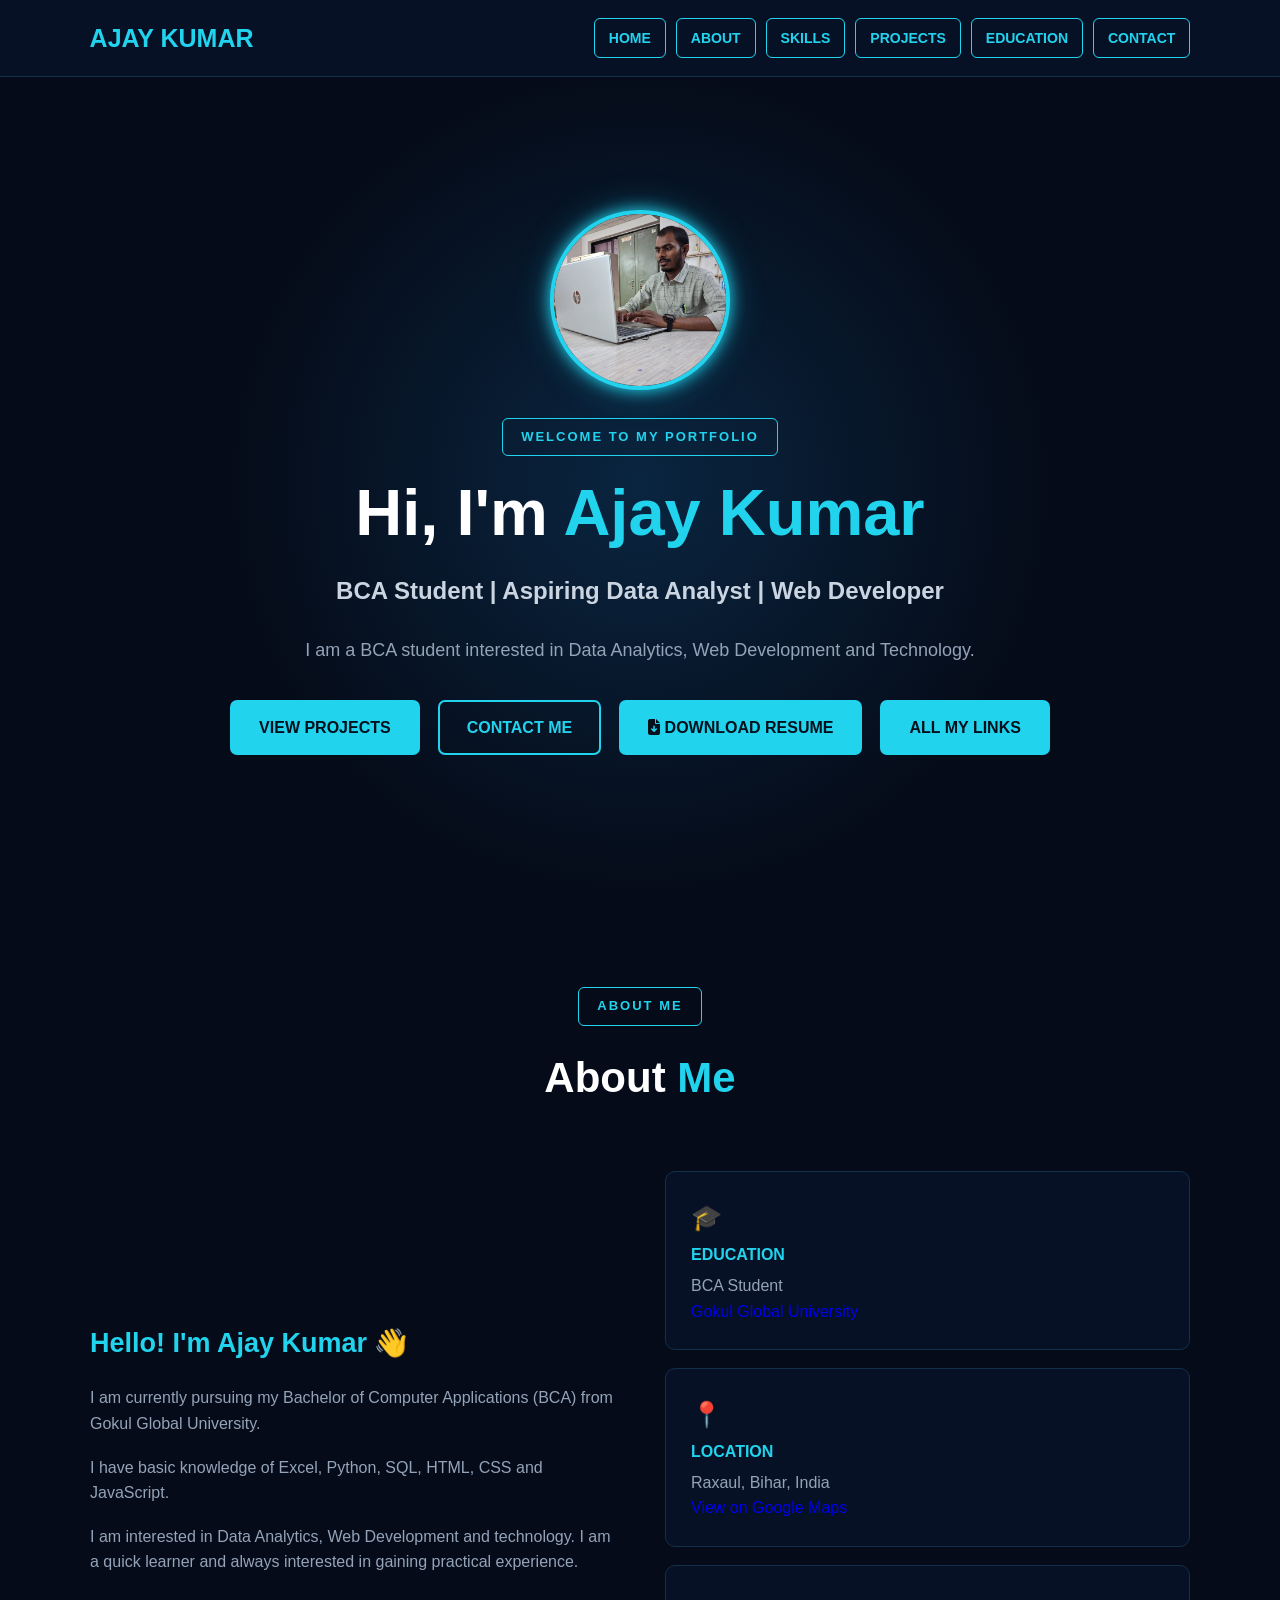
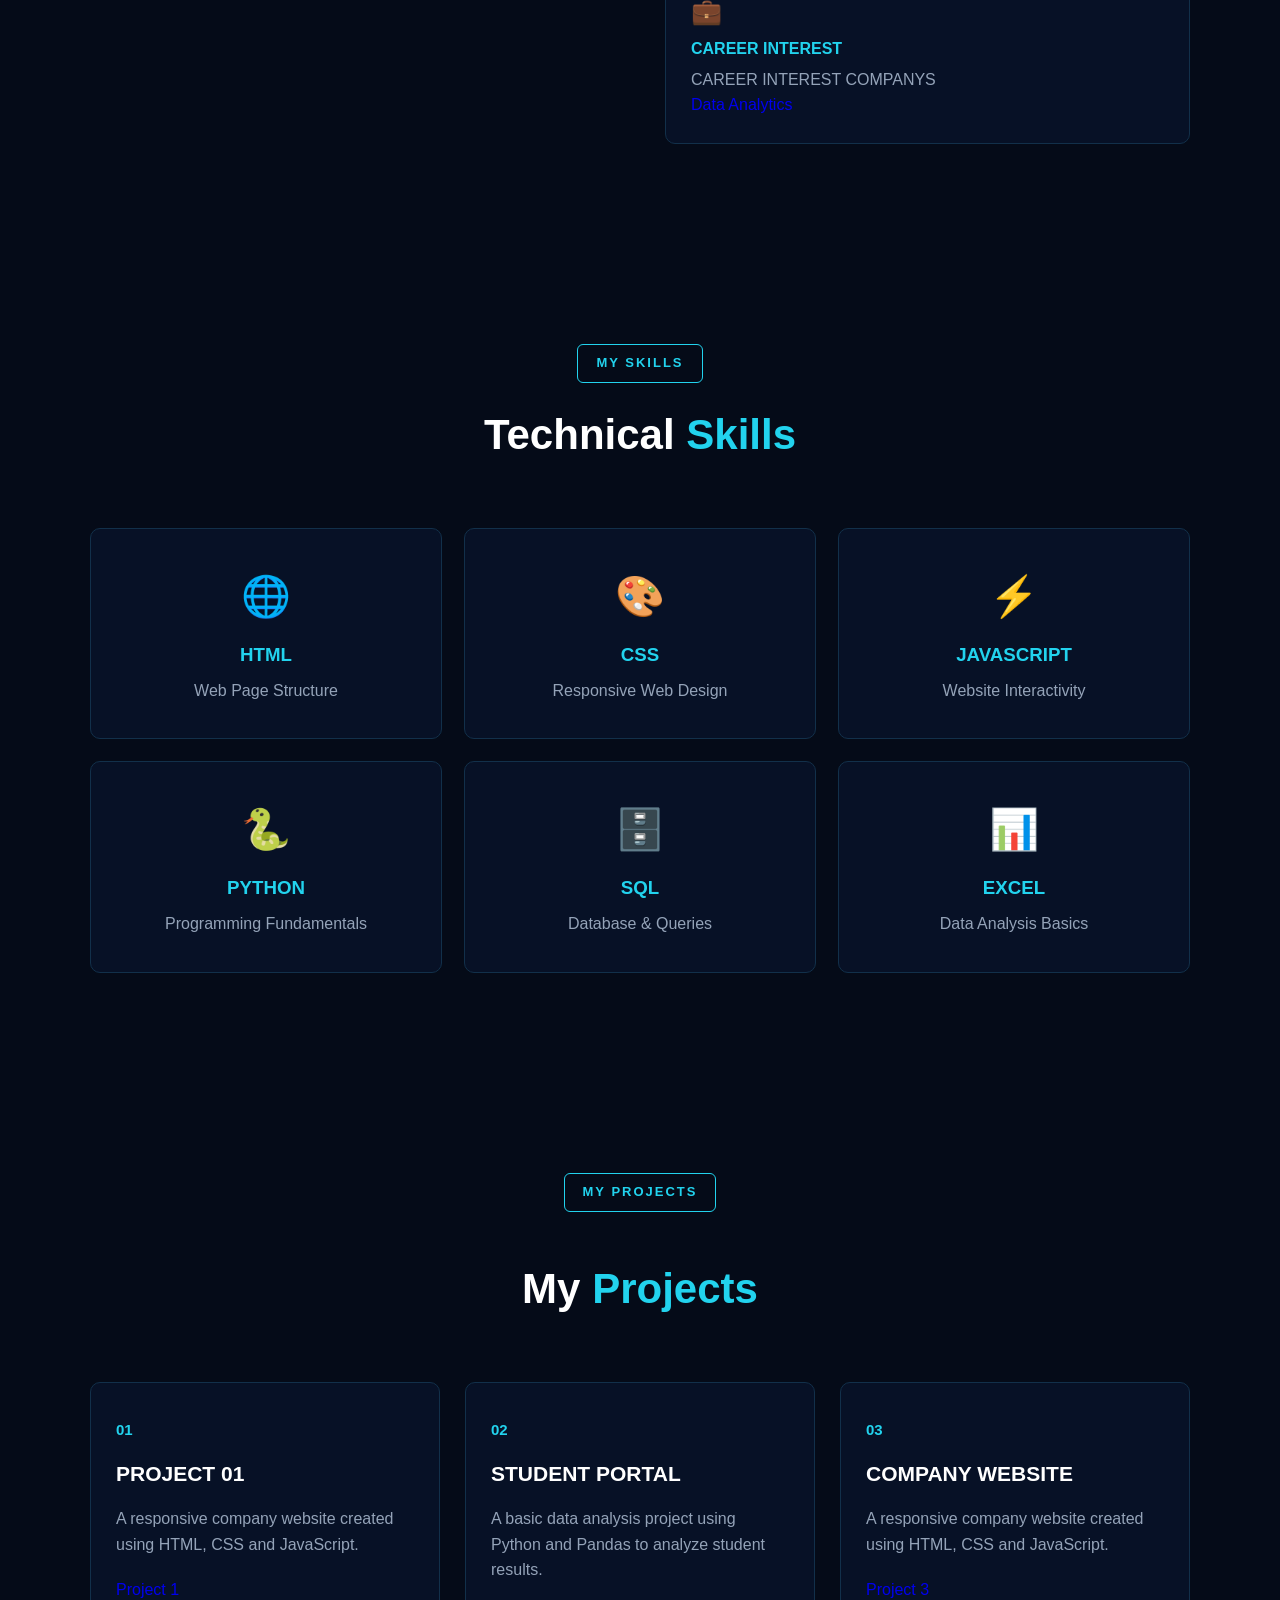
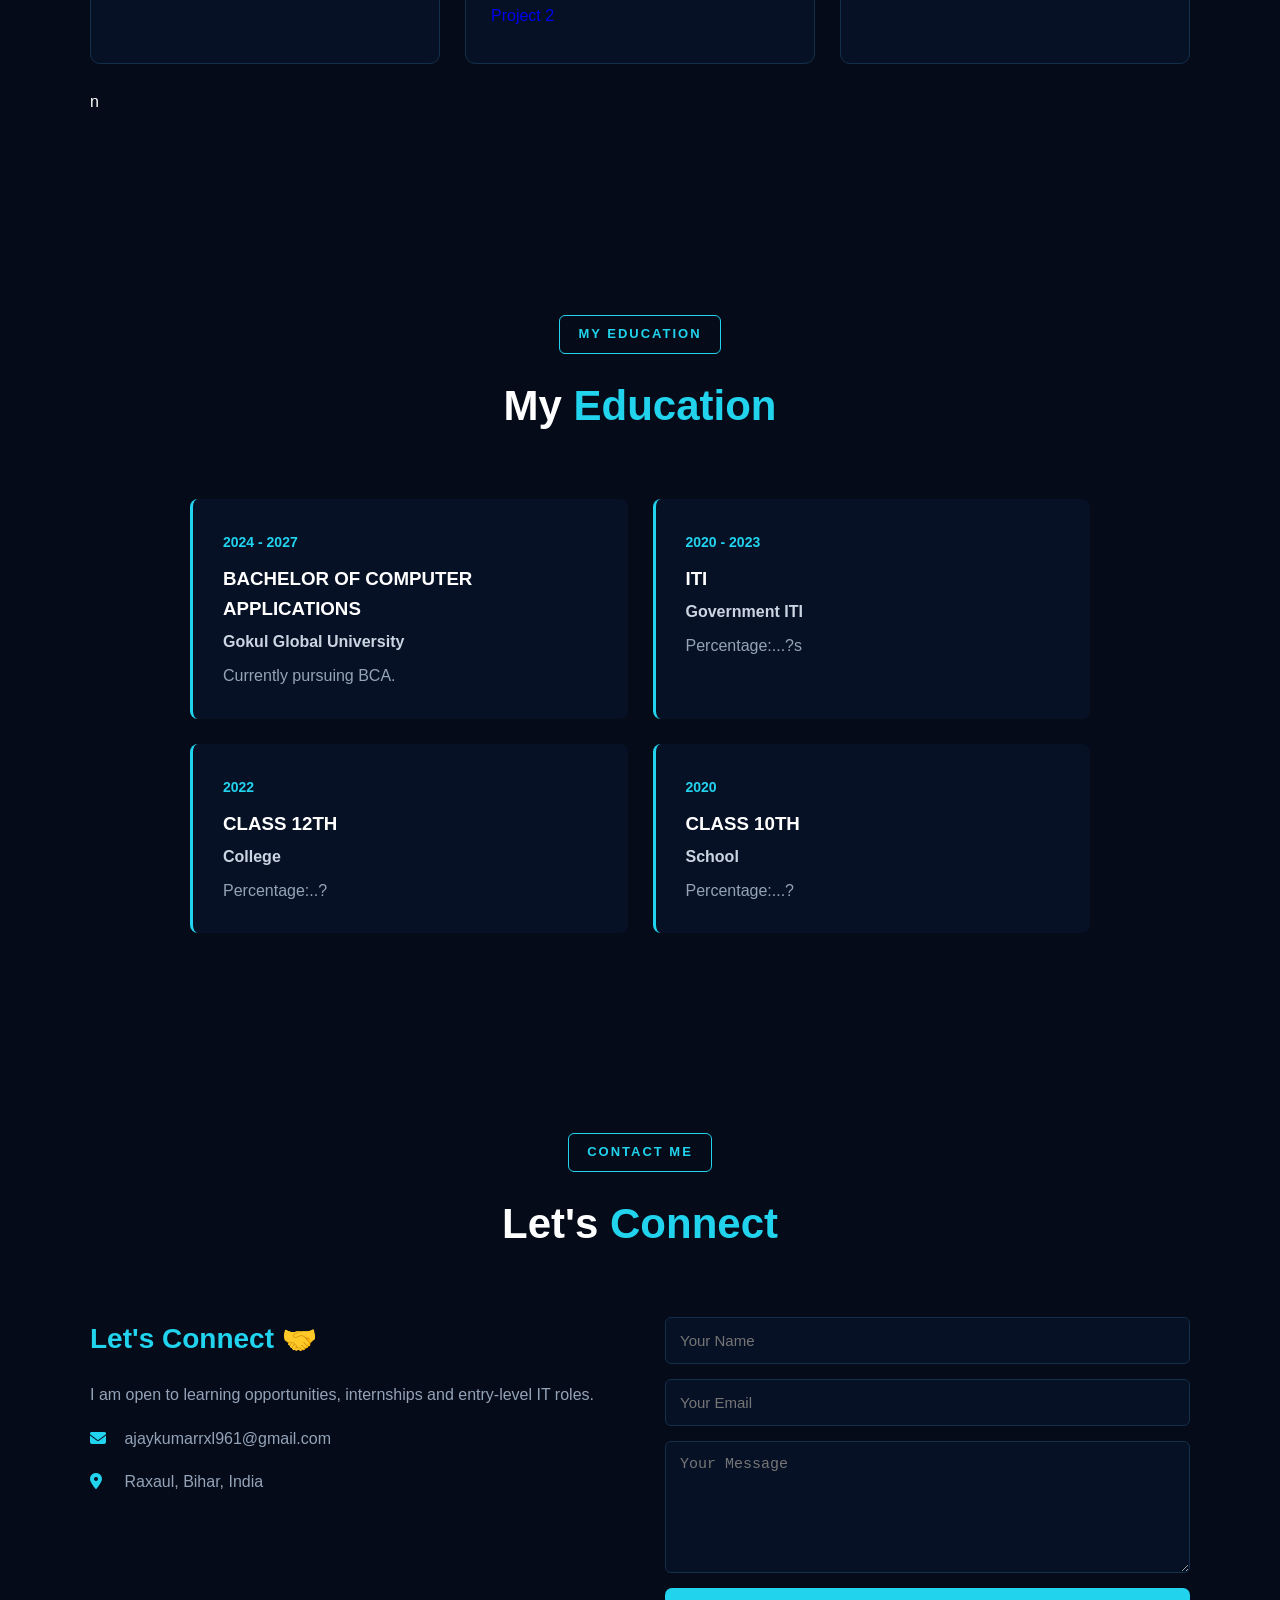
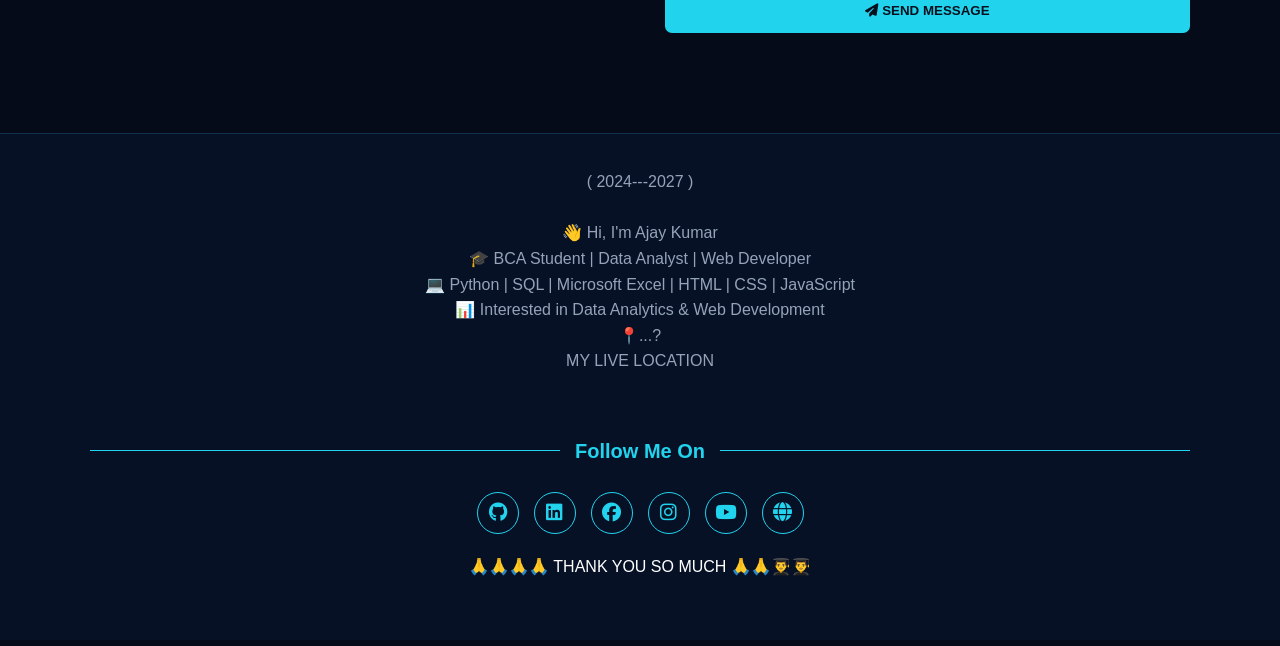
==== index.html @ 15ca3171 "Rename index26.html to index.html Signed-off-by: Ajay kumar <rxlaj2026@gmail.com>" ====
<!DOCTYPE html>
<html lang="en">

<head>

    <meta charset="UTF-8">

    <meta name="viewport" content="width=device-width, initial-scale=1.0">

    <title>Ajay Kumar | Portfolio</title>

    <link rel="stylesheet" href="style.css">

    <!-- Font Awesome Icons -->
    <link rel="stylesheet" href="https://cdnjs.cloudflare.com/ajax/libs/font-awesome/6.5.2/css/all.min.css">

</head>


<body>


    <!-- ================= NAVBAR ================= -->

    <header class="navbar">

        <a href="#home" class="logo">
            AJAY KUMAR
        </a>


        <button class="menu-btn" id="menuBtn">
            ☰
        </button>


        <nav class="nav-links" id="navLinks">

            <a href="#home">HOME</a>

            <a href="#about">ABOUT</a>

            <a href="#skills">SKILLS</a>

            <a href="#projects">PROJECTS</a>

            <a href="#education">EDUCATION</a>

            <a href="#contact">CONTACT</a>

        </nav>

    </header>



    <!-- ================= HOME ================= -->

    <section id="home" class="hero">


        <div class="hero-content">


            <!-- PROFILE PHOTO -->

            <div class="profile-photo">
                <img src="looks.jpeg" alt="AJU_rxl" height="200" width="200">

            </div>



            <div class="main-heading">
                WELCOME TO MY PORTFOLIO
            </div>



            <h1>
                Hi, I'm <span>Ajay Kumar</span>
            </h1>



            <h2>
                BCA Student | Aspiring Data Analyst | Web Developer
            </h2>



            <p class="hero-text">

                I am a BCA student interested in Data Analytics,
                Web Development and Technology.

            </p>



            <!-- BUTTONS -->

            <div class="hero-buttons">

                <a href="#projects" class="btn">
                    VIEW PROJECTS
                </a>


                <a href="#contact" class="btn btn-outline">
                    CONTACT ME
                </a>

                <a href="Ajay_Kumar_Professional_Resume.pdf" class="btn resume-btn" download>
                    <i class="fa-solid fa-file-arrow-down"></i>
                    DOWNLOAD RESUME
                </a>

                <a href="Ajay-All-Links/index.html-1.html" class="btn links -btn" VISITS>
                    ALL MY LINKS</a>
    </section>



    <!-- ================= ABOUT ================= -->

    <section id="about" class="section">


        <div class="section-title">

            <div class="main-heading">
                ABOUT ME
            </div>


            <h2>
                About <span>Me</span>
            </h2>

        </div>



        <div class="about-container">


            <div class="about-text">


                <h3>
                    Hello! I'm Ajay Kumar 👋
                </h3>


                <p>

                    I am currently pursuing my Bachelor of Computer
                    Applications (BCA) from Gokul Global University.

                </p>


                <p>

                    I have basic knowledge of Excel, Python, SQL,
                    HTML, CSS and JavaScript.

                </p>


                <p>

                    I am interested in Data Analytics, Web Development
                    and technology. I am a quick learner and always
                    interested in gaining practical experience.

                </p>


            </div>



            <div class="about-info">


                <div class="info-box">

                    <h3>🎓</h3>

                    <h4>
                        EDUCATION
                    </h4>

                    <p>
                        BCA Student
                        <br>
                        <a href="New-Potfolio/index2006.html" target="_blank">Gokul Global University</a>
                    </p>

                </div>



                <div class="info-box">

                    <h3>📍</h3>

                    <h4>
                        LOCATION
                    </h4>

                    <p>
                        Raxaul, Bihar, India
                        <br>
                        <a href="https://maps.app.goo.gl/JjQ8Jpe9Np9DThoVA?g_st=awb" target="_blank">View on Google
                            Maps</a>
                    </p>

                </div>



                <div class="info-box">

                    <h3>💼</h3>

                    <h4>
                        CAREER INTEREST
                    </h4>

                    <p>
                        CAREER INTEREST COMPANYS
                        <br>
                        <a href="https://maps.app.goo.gl/dKfp1PPaDf4F3Q9w9?g_st=awb" target="_blank">Data Analytics</a>
                    </p>

                </div>


            </div>

        </div>

    </section>



    <!-- ================= SKILLS ================= -->

    <section id="skills" class="section">


        <div class="section-title">

            <div class="main-heading">
                MY SKILLS
            </div>


            <h2>
                Technical <span>Skills</span>
            </h2>

        </div>



        <div class="skills-container">


            <div class="skill-card">

                <div class="skill-icon">
                    🌐
                </div>

                <h3>
                    HTML
                </h3>

                <p>
                    Web Page Structure
                </p>

            </div>



            <div class="skill-card">

                <div class="skill-icon">
                    🎨
                </div>

                <h3>
                    CSS
                </h3>

                <p>
                    Responsive Web Design
                </p>

            </div>



            <div class="skill-card">

                <div class="skill-icon">
                    ⚡
                </div>

                <h3>
                    JAVASCRIPT
                </h3>

                <p>
                    Website Interactivity
                </p>

            </div>



            <div class="skill-card">

                <div class="skill-icon">
                    🐍
                </div>

                <h3>
                    PYTHON
                </h3>

                <p>
                    Programming Fundamentals
                </p>

            </div>



            <div class="skill-card">

                <div class="skill-icon">
                    🗄️
                </div>

                <h3>
                    SQL
                </h3>

                <p>
                    Database & Queries
                </p>

            </div>



            <div class="skill-card">

                <div class="skill-icon">
                    📊
                </div>

                <h3>
                    EXCEL
                </h3>

                <p>
                    Data Analysis Basics
                </p>

            </div>


        </div>

    </section>



    <!-- ================= PROJECTS ================= -->

    <section id="projects" class="section">


        <div class="section-title">

            <div class="main-heading">
                MY PROJECTS
            </div>


            <br>
            <br>
            <h2>
                My <span>Projects</span>
            </h2>

        </div>







        <div class="projects-container">


            <div class="project-card">

                <div class="project-number">
                    01
                </div>

                <h3>
                    PROJECT 01
                </h3>

                <p>

                    A responsive company website created using
                    HTML, CSS and JavaScript.

                </p>


                <div class="project-tech">





                    <a href="Project1/index.html">Project 1</a>







                </div>

            </div>



            <div class="project-card">

                <div class="project-number">
                    02
                </div>

                <h3>
                    STUDENT PORTAL
                </h3>

                <p>

                    A basic data analysis project using Python
                    and Pandas to analyze student results.

                </p>


                <div class="project-tech">




                    <a href="studentd portl/index02.html">Project 2</a>






                </div>

            </div>



            <div class="project-card">

                <div class="project-number">
                    03
                </div>

                <h3>
                    COMPANY WEBSITE
                </h3>

                <p>

                    A responsive company website created using
                    HTML, CSS and JavaScript.

                </p>


                <div class="project-tech">





                    <a href="New-Potfolio/index2006.html">Project 3</a>







                </div>

            </div>

            n
        </div>

    </section>



    <!-- ================= EDUCATION ================= -->

    <section id="education" class="section">


        <div class="section-title">

            <div class="main-heading">
                MY EDUCATION
            </div>


            <h2>
                My <span>Education</span>
            </h2>

        </div>



        <div class="education-container">


            <div class="education-card">

                <span class="education-year">
                    2024 - 2027
                </span>

                <h3>
                    BACHELOR OF COMPUTER APPLICATIONS
                </h3>

                <h4>
                    Gokul Global University
                </h4>

                <p>
                    Currently pursuing BCA.
                </p>

            </div>



            <div class="education-card">

                <span class="education-year">
                    2020 - 2023
                </span>

                <h3>
                    ITI
                </h3>

                <h4>
                    Government ITI
                </h4>

                <p>
                    Percentage:...?s
                </p>

            </div>



            <div class="education-card">

                <span class="education-year">
                    2022
                </span>

                <h3>
                    CLASS 12TH
                </h3>

                <h4>
                    College
                </h4>

                <p>
                    Percentage:..?
                </p>

            </div>



            <div class="education-card">

                <span class="education-year">
                    2020
                </span>

                <h3>
                    CLASS 10TH
                </h3>

                <h4>
                    School
                </h4>

                <p>
                    Percentage:...?
                </p>

            </div>


        </div>

    </section>



    <!-- ================= CONTACT ================= -->

    <section id="contact" class="section contact-section">


        <div class="section-title">

            <div class="main-heading">
                CONTACT ME
            </div>


            <h2>
                Let's <span>Connect</span>
            </h2>

        </div>

        <div class="contact-container">


            <!-- CONTACT INFORMATION -->

            <div class="contact-info">


                <h3>
                    Let's Connect 🤝
                </h3>


                <p>

                    I am open to learning opportunities,
                    internships and entry-level IT roles.

                </p>


                <p>

                    <i class="fa-solid fa-envelope"></i>

                    ajaykumarrxl961@gmail.com

                </p>


                <p>

                    <i class="fa-solid fa-location-dot"></i>

                    Raxaul, Bihar, India

                </p>






                <!-- CONTACT SOCIAL ICONS -->

                <div class="contact-socials">

                </div>


            </div>




            <!-- ================= CONTACT FORM ================= -->

            <form class="contact-form" action="mailto:ajaykumarrxl101@gmail.com" method="post" enctype="text/plain">

                <input type="text" name="Name" placeholder="Your Name" required>

                <input type="email" name="Email" placeholder="Your Email" required>

                <textarea name="Message" placeholder="Your Message" rows="6" required></textarea>

                <button type="submit" class="btn">
                    <i class="fa-solid fa-paper-plane"></i>
                    SEND MESSAGE
                </button>
            </form>






        </div>

    </section>



    <!-- ================= FOOTER ================= -->

    <footer>


        <p>
            ( 2024---2027 )
            <br>
            <br>
            👋 Hi, I'm Ajay Kumar
            <br>
            🎓 BCA Student | Data Analyst | Web Developer
            <br>

            💻 Python | SQL | Microsoft Excel | HTML | CSS | JavaScript
            <br>
            📊 Interested in Data Analytics & Web Development
            <br>
            📍...?
            <br>


            MY LIVE LOCATION


            <br>



            <br>

            <!-- FOLLOW ME -->

        <div class="follow-title">

            <span></span>

            <h4>
                Follow Me On
            </h4>

            <span></span>

        </div>




        <!-- FOOTER SOCIAL ICONS -->

        <div class="footer-socials">


            <!-- GITHUB -->

            <a href="https://github.com/rxlaj-2026" target="_blank" title="GitHub">
                <i class="fa-brands fa-github"></i>
            </a>



            <!-- LINKEDIN -->

            <a href="https://www.linkedin.com/in/ajay-kumar-300551408" target="_blank" title="LinkedIn">
                <i class="fa-brands fa-linkedin"></i>
            </a>



            <!-- FACEBOOK -->

            <a href="https://www.facebook.com/share/1FMbJqG6i8/" target="_blank" title="Facebook">
                <i class="fa-brands fa-facebook"></i>
            </a>



            <!-- INSTAGRAM -->

            <a href="https://www.instagram.com/software_engireer?stkn=d3ZyNWxzcDAwZTM4" target="_blank"
                title="Instagram">
                <i class="fa-brands fa-instagram"></i>
            </a>



            <!-- YOUTUBE 1 -->

            <a href="https://www.youtube.com/@Rxl_Vlogeraj" target="_blank" title="YouTube - Rxl Vlogeraj">
                <i class="fa-brands fa-youtube"></i>
            </a>


            <!-- PORTFOLIO -->

            <a href="https://safarajay.github.io/portfolio-website/" target="_blank" title="Portfolio Website">
                <i class="fa-solid fa-globe"></i>
            </a>


        </div>


        🙏🙏🙏🙏 THANK YOU SO MUCH 🙏🙏👨‍🎓👨‍🎓
        <br>
        <br>
        </div>
    </footer>
</body>

</html>
---- style.css ----
* {
    margin: 0;
    padding: 0;
    box-sizing: border-box;
    scroll-behavior: smooth;
}


body {
    font-family: Arial, sans-serif;

    background: #050b18;

    color: white;

    line-height: 1.6;
}


a {
    text-decoration: none;
}


section {
    scroll-margin-top: 90px;
}


/* ================= NAVBAR ================= */

.navbar {

    position: sticky;

    top: 0;

    z-index: 1000;

    width: 100%;

    padding: 18px 7%;

    display: flex;

    justify-content: space-between;

    align-items: center;

    background: #071126;

    border-bottom: 1px solid #12304a;
}


.logo {

    color: #22d3ee;

    font-size: 25px;

    font-weight: bold;
}


.nav-links {

    display: flex;

    gap: 10px;

    align-items: center;
}


.nav-links a {

    display: inline-block;

    padding: 8px 14px;

    color: #22d3ee;

    background: transparent;

    border: 1px solid #22d3ee;

    border-radius: 6px;

    font-size: 14px;

    font-weight: bold;

    transition: 0.3s;
}


.nav-links a:hover {

    color: #050b18;

    background: #22d3ee;

    transform: translateY(-2px);

    box-shadow: 0 0 15px #22d3ee;
}


.menu-btn {

    display: none;

    background: transparent;

    border: none;

    color: #22d3ee;

    font-size: 28px;

    cursor: pointer;
}


/* ================= HOME ================= */

.hero {

    min-height: 90vh;

    display: flex;

    justify-content: center;

    align-items: center;

    text-align: center;

    padding: 70px 20px;

    background:

        radial-gradient(circle at center,
            #0a2540 0%,
            #050b18 55%);
}


.hero-content {

    max-width: 900px;
}


/* ================= PROFILE PHOTO ================= */

.profile-photo {

    width: 180px;

    height: 180px;

    margin: 0 auto 28px;

    border-radius: 50%;

    overflow: hidden;

    border: 4px solid #22d3ee;

    box-shadow:

        0 0 15px #22d3ee,

        0 0 35px rgba(34,
            211,
            238,
            0.35);

    background: #071126;
}


.profile-photo img {

    width: 100%;

    height: 100%;

    object-fit: cover;

    object-position: center;

    display: block;
}


/* ================= MAIN HEADING ================= */

.main-heading {

    display: inline-block;

    padding: 8px 18px;

    margin-bottom: 18px;

    color: #22d3ee;

    background: transparent;

    border: 1px solid #22d3ee;

    border-radius: 6px;

    font-size: 13px;

    font-weight: bold;

    letter-spacing: 2px;

    transition: 0.3s;
}


.main-heading:hover {

    color: #050b18;

    background: #22d3ee;

    box-shadow: 0 0 15px #22d3ee;
}


/* ================= HERO TEXT ================= */

.hero h1 {

    font-size: 65px;

    line-height: 1.2;

    margin-bottom: 20px;
}


.hero h1 span {

    color: #22d3ee;
}


.hero h2 {

    color: #cbd5e1;

    font-size: 24px;

    margin-bottom: 25px;
}


.hero-text {

    color: #94a3b8;

    font-size: 18px;

    max-width: 700px;

    margin: auto auto 35px;
}


/* ================= BUTTONS ================= */

.hero-buttons {

    display: flex;

    justify-content: center;

    gap: 18px;

    flex-wrap: wrap;
}


.btn {

    display: inline-block;

    padding: 13px 27px;

    background: #22d3ee;

    color: #04111d;

    border: 2px solid #22d3ee;

    border-radius: 7px;

    font-weight: bold;

    transition: 0.3s;
}


.btn:hover {

    transform: translateY(-3px);

    box-shadow: 0 0 20px #22d3ee;
}


.btn-outline {

    background: transparent;

    color: #22d3ee;
}


/* ================= SOCIAL LINKS HOME ================= */

.social-links {

    margin-top: 35px;

    display: flex;

    justify-content: center;

    align-items: center;

    gap: 22px;

    flex-wrap: wrap;
}


.social-links a {

    width: 45px;

    height: 45px;

    display: flex;

    justify-content: center;

    align-items: center;

    color: #22d3ee;

    border: 1px solid #22d3ee;

    border-radius: 50%;

    font-size: 21px;

    transition: 0.3s;
}


.social-links a:hover {

    color: #050b18;

    background: #22d3ee;

    transform: translateY(-5px);

    box-shadow: 0 0 18px #22d3ee;
}


/* ================= SECTION ================= */

.section {

    padding: 100px 7%;
}


.section-title {

    text-align: center;

    margin-bottom: 60px;
}


.section-title h2 {

    font-size: 42px;
}


.section-title h2 span {

    color: #22d3ee;
}


/* ================= ABOUT ================= */

.about-container {

    max-width: 1100px;

    margin: auto;

    display: grid;

    grid-template-columns: 1fr 1fr;

    gap: 50px;

    align-items: center;
}


.about-text h3 {

    color: #22d3ee;

    font-size: 27px;

    margin-bottom: 20px;
}


.about-text p {

    color: #94a3b8;

    margin-bottom: 18px;
}


.about-info {

    display: grid;

    gap: 18px;
}


.info-box {

    padding: 25px;

    background: #071126;

    border: 1px solid #12304a;

    border-radius: 10px;

    transition: 0.3s;
}


.info-box:hover {

    border-color: #22d3ee;

    transform: translateY(-4px);
}


.info-box h3 {

    font-size: 25px;
}


.info-box h4 {

    color: #22d3ee;

    margin: 5px 0;
}


.info-box p {

    color: #94a3b8;
}


/* ================= SKILLS ================= */

.skills-container {

    max-width: 1100px;

    margin: auto;

    display: grid;

    grid-template-columns: repeat(3,
            1fr);

    gap: 22px;
}


.skill-card {

    text-align: center;

    padding: 35px 20px;

    background: #071126;

    border: 1px solid #12304a;

    border-radius: 10px;

    transition: 0.3s;
}


.skill-card:hover {

    transform: translateY(-7px);

    border-color: #22d3ee;

    box-shadow:
        0 0 20px rgba(34,
            211,
            238,
            0.12);
}


.skill-icon {

    font-size: 40px;

    margin-bottom: 12px;
}


.skill-card h3 {

    color: #22d3ee;

    margin-bottom: 8px;
}


.skill-card p {

    color: #94a3b8;
}


/* ================= PROJECTS ================= */

.projects-container {

    max-width: 1100px;

    margin: auto;

    display: grid;

    grid-template-columns:
        repeat(3,
            1fr);

    gap: 25px;
}


.project-card {

    padding: 35px 25px;

    background: #071126;

    border: 1px solid #12304a;

    border-radius: 10px;

    transition: 0.3s;
}


.project-card:hover {

    transform: translateY(-7px);

    border-color: #22d3ee;
}


.project-number {

    color: #22d3ee;

    font-size: 15px;

    font-weight: bold;

    margin-bottom: 15px;
}


.project-card h3 {

    font-size: 21px;

    margin-bottom: 15px;
}


.project-card p {

    color: #94a3b8;

    margin-bottom: 20px;
}


.project-tech {

    display: flex;

    gap: 8px;

    flex-wrap: wrap;
}


.project-tech span {

    padding: 5px 10px;

    color: #22d3ee;

    border: 1px solid #22d3ee;

    border-radius: 20px;

    font-size: 12px;
}


/* ================= EDUCATION ================= */

.education-container {

    max-width: 900px;

    margin: auto;

    display: grid;

    grid-template-columns:
        1fr 1fr;

    gap: 25px;
}


.education-card {

    padding: 30px;

    background: #071126;

    border-left: 3px solid #22d3ee;

    border-radius: 8px;
}


.education-year {

    color: #22d3ee;

    font-weight: bold;

    font-size: 14px;
}


.education-card h3 {

    margin: 10px 0 5px;
}


.education-card h4 {

    color: #cbd5e1;
}


.education-card p {

    color: #94a3b8;

    margin-top: 8px;
}


/* ================= CONTACT ================= */

.contact-container {

    max-width: 1100px;

    margin: auto;

    display: grid;

    grid-template-columns:
        1fr 1fr;

    gap: 50px;
}


.contact-info h3 {

    color: #22d3ee;

    font-size: 28px;

    margin-bottom: 20px;
}


.contact-info p {

    color: #94a3b8;

    margin-bottom: 18px;
}


.contact-info p i {

    color: #22d3ee;

    width: 25px;

    margin-right: 5px;
}


/* ================= FOLLOW TITLE ================= */

.follow-title {

    display: flex;

    align-items: center;

    gap: 15px;

    margin-top: 35px;

    margin-bottom: 25px;
}


.follow-title span {

    height: 1px;

    background: #22d3ee;

    flex: 1;
}


.follow-title h4 {

    color: #22d3ee;

    font-size: 20px;

    white-space: nowrap;
}


/* ================= CONTACT SOCIALS ================= */

.contact-socials {

    display: flex;

    justify-content: flex-start;

    gap: 25px;

    flex-wrap: wrap;
}


.contact-socials a {

    width: 80px;

    display: flex;

    flex-direction: column;

    align-items: center;

    gap: 8px;

    color: #22d3ee;

    transition: 0.3s;
}


.contact-socials a i {

    width: 55px;

    height: 55px;

    display: flex;

    justify-content: center;

    align-items: center;

    border: 2px solid #22d3ee;

    border-radius: 50%;

    font-size: 28px;

    transition: 0.3s;
}


.contact-socials a small {

    color: #cbd5e1;

    font-size: 12px;
}


.contact-socials a:hover {

    transform: translateY(-6px);
}


.contact-socials a:hover i {

    color: #050b18;

    background: #22d3ee;

    box-shadow: 0 0 20px #22d3ee;
}


/* ================= CONTACT FORM ================= */

.contact-form {

    display: flex;

    flex-direction: column;

    gap: 15px;
}


.contact-form input,
.contact-form textarea {

    width: 100%;

    padding: 14px;

    background: #071126;

    color: white;

    border: 1px solid #12304a;

    border-radius: 6px;

    outline: none;

    font-size: 15px;
}


.contact-form input:focus,
.contact-form textarea:focus {

    border-color: #22d3ee;

    box-shadow:
        0 0 10px rgba(34,
            211,
            238,
            0.12);
}


.contact-form textarea {

    resize: vertical;
}


/* ================= FOOTER ================= */

footer {

    padding: 35px 7%;

    text-align: center;

    background: #071126;

    border-top: 1px solid #12304a;
}


footer p {

    color: #94a3b8;
}


/* ================= FOOTER SOCIALS ================= */

.footer-socials {

    margin: 20px 0;

    display: flex;

    justify-content: center;

    align-items: center;

    gap: 15px;
}


.footer-socials a {

    width: 42px;

    height: 42px;

    display: flex;

    justify-content: center;

    align-items: center;

    color: #22d3ee;

    border: 1px solid #22d3ee;

    border-radius: 50%;

    font-size: 19px;

    transition: 0.3s;
}


.footer-socials a:hover {

    color: #050b18;

    background: #22d3ee;

    transform: translateY(-4px);

    box-shadow: 0 0 15px #22d3ee;
}


.footer-links {

    display: flex;

    justify-content: center;

    gap: 25px;
}


.footer-links a {

    color: #22d3ee;

    font-weight: bold;
}


/* ================= MOBILE ================= */

@media (max-width: 900px) {


    .nav-links {

        gap: 6px;
    }


    .nav-links a {

        padding: 7px 10px;

        font-size: 12px;
    }


    .hero h1 {

        font-size: 50px;
    }


    .skills-container,
    .projects-container {

        grid-template-columns:
            repeat(2,
                1fr);
    }


    .about-container,
    .contact-container {

        grid-template-columns: 1fr;
    }

}


@media (max-width: 650px) {


    .navbar {

        padding: 16px 6%;
    }


    .menu-btn {

        display: block;
    }


    .nav-links {

        display: none;

        position: absolute;

        top: 70px;

        left: 0;

        width: 100%;

        padding: 20px;

        flex-direction: column;

        align-items: center;

        background: #071126;

        border-bottom: 1px solid #12304a;
    }


    .nav-links.active {

        display: flex;
    }


    .nav-links a {

        width: 180px;

        text-align: center;
    }


    .hero {

        min-height: 85vh;

        padding: 60px 20px;
    }


    .profile-photo {

        width: 150px;

        height: 150px;
    }


    .hero h1 {

        font-size: 40px;
    }


    .hero h2 {

        font-size: 18px;
    }


    .section {

        padding: 75px 6%;
    }


    .section-title h2 {

        font-size: 34px;
    }


    .skills-container,
    .projects-container,
    .education-container {

        grid-template-columns: 1fr;
    }


    .contact-socials {

        justify-content: center;
    }


    .follow-title span {

        display: none;
    }

}
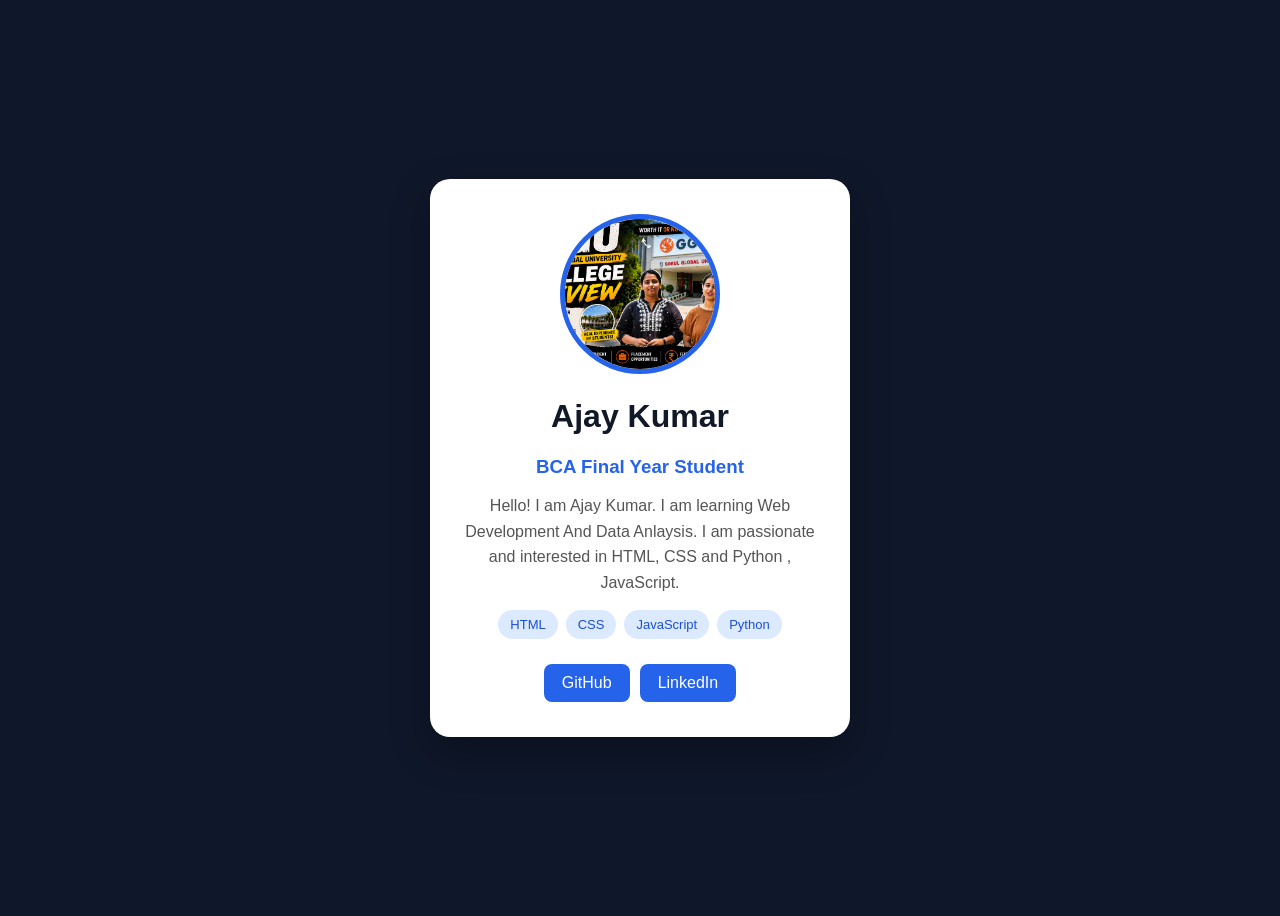
==== commit 79198514: "Add files via upload Signed-off-by: Ajay kumar <rxlaj2026@gmail.com>" ====
--- a/index.html
+++ b/index.html
@@ -2,857 +2,47 @@
 <html lang="en">
 
 <head>
-
     <meta charset="UTF-8">
-
     <meta name="viewport" content="width=device-width, initial-scale=1.0">
-
-    <title>Ajay Kumar | Portfolio</title>
+    <title>Student Profile</title>
 
     <link rel="stylesheet" href="style.css">
-
-    <!-- Font Awesome Icons -->
-    <link rel="stylesheet" href="https://cdnjs.cloudflare.com/ajax/libs/font-awesome/6.5.2/css/all.min.css">
-
 </head>
-
 
 <body>
 
+    <div class="profile-card">
 
-    <!-- ================= NAVBAR ================= -->
+        <div class="profile-image">
+            <img src="Student Photo.png" alt="Student Photo">
+        </div>
 
-    <header class="navbar">
+        <h1>Ajay Kumar</h1>
 
-        <a href="#home" class="logo">
-            AJAY KUMAR
-        </a>
+        <h3>BCA Final Year Student</h3>
 
+        <p>
+            Hello! I am Ajay Kumar. I am learning Web Development And Data Anlaysis. I am passionate
+            and interested in HTML, CSS and Python , JavaScript.
+        </p>
 
-        <button class="menu-btn" id="menuBtn">
-            ☰
-        </button>
+        <div class="skills">
+            <span>HTML</span>
+            <span>CSS</span>
+            <span>JavaScript</span>
+            <span>Python</span>
+        </div>
 
+        <div class="buttons">
 
-        <nav class="nav-links" id="navLinks">
+            <a href="https://github.com/safarajay">GitHub</a>
 
-            <a href="#home">HOME</a>
-
-            <a href="#about">ABOUT</a>
-
-            <a href="#skills">SKILLS</a>
-
-            <a href="#projects">PROJECTS</a>
-
-            <a href="#education">EDUCATION</a>
-
-            <a href="#contact">CONTACT</a>
-
-        </nav>
-
-    </header>
-
-
-
-    <!-- ================= HOME ================= -->
-
-    <section id="home" class="hero">
-
-
-        <div class="hero-content">
-
-
-            <!-- PROFILE PHOTO -->
-
-            <div class="profile-photo">
-                <img src="looks.jpeg" alt="AJU_rxl" height="200" width="200">
-
-            </div>
-
-
-
-            <div class="main-heading">
-                WELCOME TO MY PORTFOLIO
-            </div>
-
-
-
-            <h1>
-                Hi, I'm <span>Ajay Kumar</span>
-            </h1>
-
-
-
-            <h2>
-                BCA Student | Aspiring Data Analyst | Web Developer
-            </h2>
-
-
-
-            <p class="hero-text">
-
-                I am a BCA student interested in Data Analytics,
-                Web Development and Technology.
-
-            </p>
-
-
-
-            <!-- BUTTONS -->
-
-            <div class="hero-buttons">
-
-                <a href="#projects" class="btn">
-                    VIEW PROJECTS
-                </a>
-
-
-                <a href="#contact" class="btn btn-outline">
-                    CONTACT ME
-                </a>
-
-                <a href="Ajay_Kumar_Professional_Resume.pdf" class="btn resume-btn" download>
-                    <i class="fa-solid fa-file-arrow-down"></i>
-                    DOWNLOAD RESUME
-                </a>
-
-                <a href="Ajay-All-Links/index.html-1.html" class="btn links -btn" VISITS>
-                    ALL MY LINKS</a>
-    </section>
-
-
-
-    <!-- ================= ABOUT ================= -->
-
-    <section id="about" class="section">
-
-
-        <div class="section-title">
-
-            <div class="main-heading">
-                ABOUT ME
-            </div>
-
-
-            <h2>
-                About <span>Me</span>
-            </h2>
+            <a href="https://www.linkedin.com/in/ajay-kumar-09b0a921a">LinkedIn</a>
 
         </div>
 
+    </div>
 
-
-        <div class="about-container">
-
-
-            <div class="about-text">
-
-
-                <h3>
-                    Hello! I'm Ajay Kumar 👋
-                </h3>
-
-
-                <p>
-
-                    I am currently pursuing my Bachelor of Computer
-                    Applications (BCA) from Gokul Global University.
-
-                </p>
-
-
-                <p>
-
-                    I have basic knowledge of Excel, Python, SQL,
-                    HTML, CSS and JavaScript.
-
-                </p>
-
-
-                <p>
-
-                    I am interested in Data Analytics, Web Development
-                    and technology. I am a quick learner and always
-                    interested in gaining practical experience.
-
-                </p>
-
-
-            </div>
-
-
-
-            <div class="about-info">
-
-
-                <div class="info-box">
-
-                    <h3>🎓</h3>
-
-                    <h4>
-                        EDUCATION
-                    </h4>
-
-                    <p>
-                        BCA Student
-                        <br>
-                        <a href="New-Potfolio/index2006.html" target="_blank">Gokul Global University</a>
-                    </p>
-
-                </div>
-
-
-
-                <div class="info-box">
-
-                    <h3>📍</h3>
-
-                    <h4>
-                        LOCATION
-                    </h4>
-
-                    <p>
-                        Raxaul, Bihar, India
-                        <br>
-                        <a href="https://maps.app.goo.gl/JjQ8Jpe9Np9DThoVA?g_st=awb" target="_blank">View on Google
-                            Maps</a>
-                    </p>
-
-                </div>
-
-
-
-                <div class="info-box">
-
-                    <h3>💼</h3>
-
-                    <h4>
-                        CAREER INTEREST
-                    </h4>
-
-                    <p>
-                        CAREER INTEREST COMPANYS
-                        <br>
-                        <a href="https://maps.app.goo.gl/dKfp1PPaDf4F3Q9w9?g_st=awb" target="_blank">Data Analytics</a>
-                    </p>
-
-                </div>
-
-
-            </div>
-
-        </div>
-
-    </section>
-
-
-
-    <!-- ================= SKILLS ================= -->
-
-    <section id="skills" class="section">
-
-
-        <div class="section-title">
-
-            <div class="main-heading">
-                MY SKILLS
-            </div>
-
-
-            <h2>
-                Technical <span>Skills</span>
-            </h2>
-
-        </div>
-
-
-
-        <div class="skills-container">
-
-
-            <div class="skill-card">
-
-                <div class="skill-icon">
-                    🌐
-                </div>
-
-                <h3>
-                    HTML
-                </h3>
-
-                <p>
-                    Web Page Structure
-                </p>
-
-            </div>
-
-
-
-            <div class="skill-card">
-
-                <div class="skill-icon">
-                    🎨
-                </div>
-
-                <h3>
-                    CSS
-                </h3>
-
-                <p>
-                    Responsive Web Design
-                </p>
-
-            </div>
-
-
-
-            <div class="skill-card">
-
-                <div class="skill-icon">
-                    ⚡
-                </div>
-
-                <h3>
-                    JAVASCRIPT
-                </h3>
-
-                <p>
-                    Website Interactivity
-                </p>
-
-            </div>
-
-
-
-            <div class="skill-card">
-
-                <div class="skill-icon">
-                    🐍
-                </div>
-
-                <h3>
-                    PYTHON
-                </h3>
-
-                <p>
-                    Programming Fundamentals
-                </p>
-
-            </div>
-
-
-
-            <div class="skill-card">
-
-                <div class="skill-icon">
-                    🗄️
-                </div>
-
-                <h3>
-                    SQL
-                </h3>
-
-                <p>
-                    Database & Queries
-                </p>
-
-            </div>
-
-
-
-            <div class="skill-card">
-
-                <div class="skill-icon">
-                    📊
-                </div>
-
-                <h3>
-                    EXCEL
-                </h3>
-
-                <p>
-                    Data Analysis Basics
-                </p>
-
-            </div>
-
-
-        </div>
-
-    </section>
-
-
-
-    <!-- ================= PROJECTS ================= -->
-
-    <section id="projects" class="section">
-
-
-        <div class="section-title">
-
-            <div class="main-heading">
-                MY PROJECTS
-            </div>
-
-
-            <br>
-            <br>
-            <h2>
-                My <span>Projects</span>
-            </h2>
-
-        </div>
-
-
-
-
-
-
-
-        <div class="projects-container">
-
-
-            <div class="project-card">
-
-                <div class="project-number">
-                    01
-                </div>
-
-                <h3>
-                    PROJECT 01
-                </h3>
-
-                <p>
-
-                    A responsive company website created using
-                    HTML, CSS and JavaScript.
-
-                </p>
-
-
-                <div class="project-tech">
-
-
-
-
-
-                    <a href="Project1/index.html">Project 1</a>
-
-
-
-
-
-
-
-                </div>
-
-            </div>
-
-
-
-            <div class="project-card">
-
-                <div class="project-number">
-                    02
-                </div>
-
-                <h3>
-                    STUDENT PORTAL
-                </h3>
-
-                <p>
-
-                    A basic data analysis project using Python
-                    and Pandas to analyze student results.
-
-                </p>
-
-
-                <div class="project-tech">
-
-
-
-
-                    <a href="studentd portl/index02.html">Project 2</a>
-
-
-
-
-
-
-                </div>
-
-            </div>
-
-
-
-            <div class="project-card">
-
-                <div class="project-number">
-                    03
-                </div>
-
-                <h3>
-                    COMPANY WEBSITE
-                </h3>
-
-                <p>
-
-                    A responsive company website created using
-                    HTML, CSS and JavaScript.
-
-                </p>
-
-
-                <div class="project-tech">
-
-
-
-
-
-                    <a href="New-Potfolio/index2006.html">Project 3</a>
-
-
-
-
-
-
-
-                </div>
-
-            </div>
-
-            n
-        </div>
-
-    </section>
-
-
-
-    <!-- ================= EDUCATION ================= -->
-
-    <section id="education" class="section">
-
-
-        <div class="section-title">
-
-            <div class="main-heading">
-                MY EDUCATION
-            </div>
-
-
-            <h2>
-                My <span>Education</span>
-            </h2>
-
-        </div>
-
-
-
-        <div class="education-container">
-
-
-            <div class="education-card">
-
-                <span class="education-year">
-                    2024 - 2027
-                </span>
-
-                <h3>
-                    BACHELOR OF COMPUTER APPLICATIONS
-                </h3>
-
-                <h4>
-                    Gokul Global University
-                </h4>
-
-                <p>
-                    Currently pursuing BCA.
-                </p>
-
-            </div>
-
-
-
-            <div class="education-card">
-
-                <span class="education-year">
-                    2020 - 2023
-                </span>
-
-                <h3>
-                    ITI
-                </h3>
-
-                <h4>
-                    Government ITI
-                </h4>
-
-                <p>
-                    Percentage:...?s
-                </p>
-
-            </div>
-
-
-
-            <div class="education-card">
-
-                <span class="education-year">
-                    2022
-                </span>
-
-                <h3>
-                    CLASS 12TH
-                </h3>
-
-                <h4>
-                    College
-                </h4>
-
-                <p>
-                    Percentage:..?
-                </p>
-
-            </div>
-
-
-
-            <div class="education-card">
-
-                <span class="education-year">
-                    2020
-                </span>
-
-                <h3>
-                    CLASS 10TH
-                </h3>
-
-                <h4>
-                    School
-                </h4>
-
-                <p>
-                    Percentage:...?
-                </p>
-
-            </div>
-
-
-        </div>
-
-    </section>
-
-
-
-    <!-- ================= CONTACT ================= -->
-
-    <section id="contact" class="section contact-section">
-
-
-        <div class="section-title">
-
-            <div class="main-heading">
-                CONTACT ME
-            </div>
-
-
-            <h2>
-                Let's <span>Connect</span>
-            </h2>
-
-        </div>
-
-        <div class="contact-container">
-
-
-            <!-- CONTACT INFORMATION -->
-
-            <div class="contact-info">
-
-
-                <h3>
-                    Let's Connect 🤝
-                </h3>
-
-
-                <p>
-
-                    I am open to learning opportunities,
-                    internships and entry-level IT roles.
-
-                </p>
-
-
-                <p>
-
-                    <i class="fa-solid fa-envelope"></i>
-
-                    ajaykumarrxl961@gmail.com
-
-                </p>
-
-
-                <p>
-
-                    <i class="fa-solid fa-location-dot"></i>
-
-                    Raxaul, Bihar, India
-
-                </p>
-
-
-
-
-
-
-                <!-- CONTACT SOCIAL ICONS -->
-
-                <div class="contact-socials">
-
-                </div>
-
-
-            </div>
-
-
-
-
-            <!-- ================= CONTACT FORM ================= -->
-
-            <form class="contact-form" action="mailto:ajaykumarrxl101@gmail.com" method="post" enctype="text/plain">
-
-                <input type="text" name="Name" placeholder="Your Name" required>
-
-                <input type="email" name="Email" placeholder="Your Email" required>
-
-                <textarea name="Message" placeholder="Your Message" rows="6" required></textarea>
-
-                <button type="submit" class="btn">
-                    <i class="fa-solid fa-paper-plane"></i>
-                    SEND MESSAGE
-                </button>
-            </form>
-
-
-
-
-
-
-        </div>
-
-    </section>
-
-
-
-    <!-- ================= FOOTER ================= -->
-
-    <footer>
-
-
-        <p>
-            ( 2024---2027 )
-            <br>
-            <br>
-            👋 Hi, I'm Ajay Kumar
-            <br>
-            🎓 BCA Student | Data Analyst | Web Developer
-            <br>
-
-            💻 Python | SQL | Microsoft Excel | HTML | CSS | JavaScript
-            <br>
-            📊 Interested in Data Analytics & Web Development
-            <br>
-            📍...?
-            <br>
-
-
-            MY LIVE LOCATION
-
-
-            <br>
-
-
-
-            <br>
-
-            <!-- FOLLOW ME -->
-
-        <div class="follow-title">
-
-            <span></span>
-
-            <h4>
-                Follow Me On
-            </h4>
-
-            <span></span>
-
-        </div>
-
-
-
-
-        <!-- FOOTER SOCIAL ICONS -->
-
-        <div class="footer-socials">
-
-
-            <!-- GITHUB -->
-
-            <a href="https://github.com/rxlaj-2026" target="_blank" title="GitHub">
-                <i class="fa-brands fa-github"></i>
-            </a>
-
-
-
-            <!-- LINKEDIN -->
-
-            <a href="https://www.linkedin.com/in/ajay-kumar-300551408" target="_blank" title="LinkedIn">
-                <i class="fa-brands fa-linkedin"></i>
-            </a>
-
-
-
-            <!-- FACEBOOK -->
-
-            <a href="https://www.facebook.com/share/1FMbJqG6i8/" target="_blank" title="Facebook">
-                <i class="fa-brands fa-facebook"></i>
-            </a>
-
-
-
-            <!-- INSTAGRAM -->
-
-            <a href="https://www.instagram.com/software_engireer?stkn=d3ZyNWxzcDAwZTM4" target="_blank"
-                title="Instagram">
-                <i class="fa-brands fa-instagram"></i>
-            </a>
-
-
-
-            <!-- YOUTUBE 1 -->
-
-            <a href="https://www.youtube.com/@Rxl_Vlogeraj" target="_blank" title="YouTube - Rxl Vlogeraj">
-                <i class="fa-brands fa-youtube"></i>
-            </a>
-
-
-            <!-- PORTFOLIO -->
-
-            <a href="https://safarajay.github.io/portfolio-website/" target="_blank" title="Portfolio Website">
-                <i class="fa-solid fa-globe"></i>
-            </a>
-
-
-        </div>
-
-
-        🙏🙏🙏🙏 THANK YOU SO MUCH 🙏🙏👨‍🎓👨‍🎓
-        <br>
-        <br>
-        </div>
-    </footer>
 </body>
 
-</html>
+</html>
--- a/style.css
+++ b/style.css
@@ -1,1171 +1,95 @@
-* {
+css * {
     margin: 0;
     padding: 0;
     box-sizing: border-box;
-    scroll-behavior: smooth;
 }
-
 
 body {
     font-family: Arial, sans-serif;
+    min-height: 100vh;
 
-    background: #050b18;
+    display: flex;
+    justify-content: center;
+    align-items: center;
 
-    color: white;
+    background: #0f172a;
+}
 
+.profile-card {
+    width: 350px;
+    padding: 35px;
+
+    text-align: center;
+
+    background: white;
+    border-radius: 20px;
+
+    box-shadow: 0 15px 40px rgba(0, 0, 0, 0.3);
+}
+
+.profile-image img {
+    width: 150px;
+    height: 150px;
+
+    object-fit: cover;
+
+    border-radius: 50%;
+
+    border: 5px solid #2563eb;
+}
+
+.profile-card h1 {
+    margin-top: 20px;
+    color: #111827;
+}
+
+.profile-card h3 {
+    margin: 8px 0;
+    color: #2563eb;
+}
+
+.profile-card p {
+    margin: 15px 0;
+    color: #555;
     line-height: 1.6;
 }
 
+.skills {
+    display: flex;
+    justify-content: center;
+    gap: 8px;
+    flex-wrap: wrap;
+}
 
-a {
+.skills span {
+    padding: 7px 12px;
+    border-radius: 20px;
+
+    background: #dbeafe;
+    color: #1d4ed8;
+
+    font-size: 13px;
+}
+
+.buttons {
+    margin-top: 25px;
+
+    display: flex;
+    justify-content: center;
+    gap: 10px;
+}
+
+.buttons a {
+    padding: 10px 18px;
+
+    background: #2563eb;
+    color: white;
+
+    border-radius: 8px;
+
     text-decoration: none;
 }
 
-
-section {
-    scroll-margin-top: 90px;
-}
-
-
-/* ================= NAVBAR ================= */
-
-.navbar {
-
-    position: sticky;
-
-    top: 0;
-
-    z-index: 1000;
-
-    width: 100%;
-
-    padding: 18px 7%;
-
-    display: flex;
-
-    justify-content: space-between;
-
-    align-items: center;
-
-    background: #071126;
-
-    border-bottom: 1px solid #12304a;
-}
-
-
-.logo {
-
-    color: #22d3ee;
-
-    font-size: 25px;
-
-    font-weight: bold;
-}
-
-
-.nav-links {
-
-    display: flex;
-
-    gap: 10px;
-
-    align-items: center;
-}
-
-
-.nav-links a {
-
-    display: inline-block;
-
-    padding: 8px 14px;
-
-    color: #22d3ee;
-
-    background: transparent;
-
-    border: 1px solid #22d3ee;
-
-    border-radius: 6px;
-
-    font-size: 14px;
-
-    font-weight: bold;
-
-    transition: 0.3s;
-}
-
-
-.nav-links a:hover {
-
-    color: #050b18;
-
-    background: #22d3ee;
-
-    transform: translateY(-2px);
-
-    box-shadow: 0 0 15px #22d3ee;
-}
-
-
-.menu-btn {
-
-    display: none;
-
-    background: transparent;
-
-    border: none;
-
-    color: #22d3ee;
-
-    font-size: 28px;
-
-    cursor: pointer;
-}
-
-
-/* ================= HOME ================= */
-
-.hero {
-
-    min-height: 90vh;
-
-    display: flex;
-
-    justify-content: center;
-
-    align-items: center;
-
-    text-align: center;
-
-    padding: 70px 20px;
-
-    background:
-
-        radial-gradient(circle at center,
-            #0a2540 0%,
-            #050b18 55%);
-}
-
-
-.hero-content {
-
-    max-width: 900px;
-}
-
-
-/* ================= PROFILE PHOTO ================= */
-
-.profile-photo {
-
-    width: 180px;
-
-    height: 180px;
-
-    margin: 0 auto 28px;
-
-    border-radius: 50%;
-
-    overflow: hidden;
-
-    border: 4px solid #22d3ee;
-
-    box-shadow:
-
-        0 0 15px #22d3ee,
-
-        0 0 35px rgba(34,
-            211,
-            238,
-            0.35);
-
-    background: #071126;
-}
-
-
-.profile-photo img {
-
-    width: 100%;
-
-    height: 100%;
-
-    object-fit: cover;
-
-    object-position: center;
-
-    display: block;
-}
-
-
-/* ================= MAIN HEADING ================= */
-
-.main-heading {
-
-    display: inline-block;
-
-    padding: 8px 18px;
-
-    margin-bottom: 18px;
-
-    color: #22d3ee;
-
-    background: transparent;
-
-    border: 1px solid #22d3ee;
-
-    border-radius: 6px;
-
-    font-size: 13px;
-
-    font-weight: bold;
-
-    letter-spacing: 2px;
-
-    transition: 0.3s;
-}
-
-
-.main-heading:hover {
-
-    color: #050b18;
-
-    background: #22d3ee;
-
-    box-shadow: 0 0 15px #22d3ee;
-}
-
-
-/* ================= HERO TEXT ================= */
-
-.hero h1 {
-
-    font-size: 65px;
-
-    line-height: 1.2;
-
-    margin-bottom: 20px;
-}
-
-
-.hero h1 span {
-
-    color: #22d3ee;
-}
-
-
-.hero h2 {
-
-    color: #cbd5e1;
-
-    font-size: 24px;
-
-    margin-bottom: 25px;
-}
-
-
-.hero-text {
-
-    color: #94a3b8;
-
-    font-size: 18px;
-
-    max-width: 700px;
-
-    margin: auto auto 35px;
-}
-
-
-/* ================= BUTTONS ================= */
-
-.hero-buttons {
-
-    display: flex;
-
-    justify-content: center;
-
-    gap: 18px;
-
-    flex-wrap: wrap;
-}
-
-
-.btn {
-
-    display: inline-block;
-
-    padding: 13px 27px;
-
-    background: #22d3ee;
-
-    color: #04111d;
-
-    border: 2px solid #22d3ee;
-
-    border-radius: 7px;
-
-    font-weight: bold;
-
-    transition: 0.3s;
-}
-
-
-.btn:hover {
-
-    transform: translateY(-3px);
-
-    box-shadow: 0 0 20px #22d3ee;
-}
-
-
-.btn-outline {
-
-    background: transparent;
-
-    color: #22d3ee;
-}
-
-
-/* ================= SOCIAL LINKS HOME ================= */
-
-.social-links {
-
-    margin-top: 35px;
-
-    display: flex;
-
-    justify-content: center;
-
-    align-items: center;
-
-    gap: 22px;
-
-    flex-wrap: wrap;
-}
-
-
-.social-links a {
-
-    width: 45px;
-
-    height: 45px;
-
-    display: flex;
-
-    justify-content: center;
-
-    align-items: center;
-
-    color: #22d3ee;
-
-    border: 1px solid #22d3ee;
-
-    border-radius: 50%;
-
-    font-size: 21px;
-
-    transition: 0.3s;
-}
-
-
-.social-links a:hover {
-
-    color: #050b18;
-
-    background: #22d3ee;
-
-    transform: translateY(-5px);
-
-    box-shadow: 0 0 18px #22d3ee;
-}
-
-
-/* ================= SECTION ================= */
-
-.section {
-
-    padding: 100px 7%;
-}
-
-
-.section-title {
-
-    text-align: center;
-
-    margin-bottom: 60px;
-}
-
-
-.section-title h2 {
-
-    font-size: 42px;
-}
-
-
-.section-title h2 span {
-
-    color: #22d3ee;
-}
-
-
-/* ================= ABOUT ================= */
-
-.about-container {
-
-    max-width: 1100px;
-
-    margin: auto;
-
-    display: grid;
-
-    grid-template-columns: 1fr 1fr;
-
-    gap: 50px;
-
-    align-items: center;
-}
-
-
-.about-text h3 {
-
-    color: #22d3ee;
-
-    font-size: 27px;
-
-    margin-bottom: 20px;
-}
-
-
-.about-text p {
-
-    color: #94a3b8;
-
-    margin-bottom: 18px;
-}
-
-
-.about-info {
-
-    display: grid;
-
-    gap: 18px;
-}
-
-
-.info-box {
-
-    padding: 25px;
-
-    background: #071126;
-
-    border: 1px solid #12304a;
-
-    border-radius: 10px;
-
-    transition: 0.3s;
-}
-
-
-.info-box:hover {
-
-    border-color: #22d3ee;
-
-    transform: translateY(-4px);
-}
-
-
-.info-box h3 {
-
-    font-size: 25px;
-}
-
-
-.info-box h4 {
-
-    color: #22d3ee;
-
-    margin: 5px 0;
-}
-
-
-.info-box p {
-
-    color: #94a3b8;
-}
-
-
-/* ================= SKILLS ================= */
-
-.skills-container {
-
-    max-width: 1100px;
-
-    margin: auto;
-
-    display: grid;
-
-    grid-template-columns: repeat(3,
-            1fr);
-
-    gap: 22px;
-}
-
-
-.skill-card {
-
-    text-align: center;
-
-    padding: 35px 20px;
-
-    background: #071126;
-
-    border: 1px solid #12304a;
-
-    border-radius: 10px;
-
-    transition: 0.3s;
-}
-
-
-.skill-card:hover {
-
-    transform: translateY(-7px);
-
-    border-color: #22d3ee;
-
-    box-shadow:
-        0 0 20px rgba(34,
-            211,
-            238,
-            0.12);
-}
-
-
-.skill-icon {
-
-    font-size: 40px;
-
-    margin-bottom: 12px;
-}
-
-
-.skill-card h3 {
-
-    color: #22d3ee;
-
-    margin-bottom: 8px;
-}
-
-
-.skill-card p {
-
-    color: #94a3b8;
-}
-
-
-/* ================= PROJECTS ================= */
-
-.projects-container {
-
-    max-width: 1100px;
-
-    margin: auto;
-
-    display: grid;
-
-    grid-template-columns:
-        repeat(3,
-            1fr);
-
-    gap: 25px;
-}
-
-
-.project-card {
-
-    padding: 35px 25px;
-
-    background: #071126;
-
-    border: 1px solid #12304a;
-
-    border-radius: 10px;
-
-    transition: 0.3s;
-}
-
-
-.project-card:hover {
-
-    transform: translateY(-7px);
-
-    border-color: #22d3ee;
-}
-
-
-.project-number {
-
-    color: #22d3ee;
-
-    font-size: 15px;
-
-    font-weight: bold;
-
-    margin-bottom: 15px;
-}
-
-
-.project-card h3 {
-
-    font-size: 21px;
-
-    margin-bottom: 15px;
-}
-
-
-.project-card p {
-
-    color: #94a3b8;
-
-    margin-bottom: 20px;
-}
-
-
-.project-tech {
-
-    display: flex;
-
-    gap: 8px;
-
-    flex-wrap: wrap;
-}
-
-
-.project-tech span {
-
-    padding: 5px 10px;
-
-    color: #22d3ee;
-
-    border: 1px solid #22d3ee;
-
-    border-radius: 20px;
-
-    font-size: 12px;
-}
-
-
-/* ================= EDUCATION ================= */
-
-.education-container {
-
-    max-width: 900px;
-
-    margin: auto;
-
-    display: grid;
-
-    grid-template-columns:
-        1fr 1fr;
-
-    gap: 25px;
-}
-
-
-.education-card {
-
-    padding: 30px;
-
-    background: #071126;
-
-    border-left: 3px solid #22d3ee;
-
-    border-radius: 8px;
-}
-
-
-.education-year {
-
-    color: #22d3ee;
-
-    font-weight: bold;
-
-    font-size: 14px;
-}
-
-
-.education-card h3 {
-
-    margin: 10px 0 5px;
-}
-
-
-.education-card h4 {
-
-    color: #cbd5e1;
-}
-
-
-.education-card p {
-
-    color: #94a3b8;
-
-    margin-top: 8px;
-}
-
-
-/* ================= CONTACT ================= */
-
-.contact-container {
-
-    max-width: 1100px;
-
-    margin: auto;
-
-    display: grid;
-
-    grid-template-columns:
-        1fr 1fr;
-
-    gap: 50px;
-}
-
-
-.contact-info h3 {
-
-    color: #22d3ee;
-
-    font-size: 28px;
-
-    margin-bottom: 20px;
-}
-
-
-.contact-info p {
-
-    color: #94a3b8;
-
-    margin-bottom: 18px;
-}
-
-
-.contact-info p i {
-
-    color: #22d3ee;
-
-    width: 25px;
-
-    margin-right: 5px;
-}
-
-
-/* ================= FOLLOW TITLE ================= */
-
-.follow-title {
-
-    display: flex;
-
-    align-items: center;
-
-    gap: 15px;
-
-    margin-top: 35px;
-
-    margin-bottom: 25px;
-}
-
-
-.follow-title span {
-
-    height: 1px;
-
-    background: #22d3ee;
-
-    flex: 1;
-}
-
-
-.follow-title h4 {
-
-    color: #22d3ee;
-
-    font-size: 20px;
-
-    white-space: nowrap;
-}
-
-
-/* ================= CONTACT SOCIALS ================= */
-
-.contact-socials {
-
-    display: flex;
-
-    justify-content: flex-start;
-
-    gap: 25px;
-
-    flex-wrap: wrap;
-}
-
-
-.contact-socials a {
-
-    width: 80px;
-
-    display: flex;
-
-    flex-direction: column;
-
-    align-items: center;
-
-    gap: 8px;
-
-    color: #22d3ee;
-
-    transition: 0.3s;
-}
-
-
-.contact-socials a i {
-
-    width: 55px;
-
-    height: 55px;
-
-    display: flex;
-
-    justify-content: center;
-
-    align-items: center;
-
-    border: 2px solid #22d3ee;
-
-    border-radius: 50%;
-
-    font-size: 28px;
-
-    transition: 0.3s;
-}
-
-
-.contact-socials a small {
-
-    color: #cbd5e1;
-
-    font-size: 12px;
-}
-
-
-.contact-socials a:hover {
-
-    transform: translateY(-6px);
-}
-
-
-.contact-socials a:hover i {
-
-    color: #050b18;
-
-    background: #22d3ee;
-
-    box-shadow: 0 0 20px #22d3ee;
-}
-
-
-/* ================= CONTACT FORM ================= */
-
-.contact-form {
-
-    display: flex;
-
-    flex-direction: column;
-
-    gap: 15px;
-}
-
-
-.contact-form input,
-.contact-form textarea {
-
-    width: 100%;
-
-    padding: 14px;
-
-    background: #071126;
-
-    color: white;
-
-    border: 1px solid #12304a;
-
-    border-radius: 6px;
-
-    outline: none;
-
-    font-size: 15px;
-}
-
-
-.contact-form input:focus,
-.contact-form textarea:focus {
-
-    border-color: #22d3ee;
-
-    box-shadow:
-        0 0 10px rgba(34,
-            211,
-            238,
-            0.12);
-}
-
-
-.contact-form textarea {
-
-    resize: vertical;
-}
-
-
-/* ================= FOOTER ================= */
-
-footer {
-
-    padding: 35px 7%;
-
-    text-align: center;
-
-    background: #071126;
-
-    border-top: 1px solid #12304a;
-}
-
-
-footer p {
-
-    color: #94a3b8;
-}
-
-
-/* ================= FOOTER SOCIALS ================= */
-
-.footer-socials {
-
-    margin: 20px 0;
-
-    display: flex;
-
-    justify-content: center;
-
-    align-items: center;
-
-    gap: 15px;
-}
-
-
-.footer-socials a {
-
-    width: 42px;
-
-    height: 42px;
-
-    display: flex;
-
-    justify-content: center;
-
-    align-items: center;
-
-    color: #22d3ee;
-
-    border: 1px solid #22d3ee;
-
-    border-radius: 50%;
-
-    font-size: 19px;
-
-    transition: 0.3s;
-}
-
-
-.footer-socials a:hover {
-
-    color: #050b18;
-
-    background: #22d3ee;
-
-    transform: translateY(-4px);
-
-    box-shadow: 0 0 15px #22d3ee;
-}
-
-
-.footer-links {
-
-    display: flex;
-
-    justify-content: center;
-
-    gap: 25px;
-}
-
-
-.footer-links a {
-
-    color: #22d3ee;
-
-    font-weight: bold;
-}
-
-
-/* ================= MOBILE ================= */
-
-@media (max-width: 900px) {
-
-
-    .nav-links {
-
-        gap: 6px;
-    }
-
-
-    .nav-links a {
-
-        padding: 7px 10px;
-
-        font-size: 12px;
-    }
-
-
-    .hero h1 {
-
-        font-size: 50px;
-    }
-
-
-    .skills-container,
-    .projects-container {
-
-        grid-template-columns:
-            repeat(2,
-                1fr);
-    }
-
-
-    .about-container,
-    .contact-container {
-
-        grid-template-columns: 1fr;
-    }
-
-}
-
-
-@media (max-width: 650px) {
-
-
-    .navbar {
-
-        padding: 16px 6%;
-    }
-
-
-    .menu-btn {
-
-        display: block;
-    }
-
-
-    .nav-links {
-
-        display: none;
-
-        position: absolute;
-
-        top: 70px;
-
-        left: 0;
-
-        width: 100%;
-
-        padding: 20px;
-
-        flex-direction: column;
-
-        align-items: center;
-
-        background: #071126;
-
-        border-bottom: 1px solid #12304a;
-    }
-
-
-    .nav-links.active {
-
-        display: flex;
-    }
-
-
-    .nav-links a {
-
-        width: 180px;
-
-        text-align: center;
-    }
-
-
-    .hero {
-
-        min-height: 85vh;
-
-        padding: 60px 20px;
-    }
-
-
-    .profile-photo {
-
-        width: 150px;
-
-        height: 150px;
-    }
-
-
-    .hero h1 {
-
-        font-size: 40px;
-    }
-
-
-    .hero h2 {
-
-        font-size: 18px;
-    }
-
-
-    .section {
-
-        padding: 75px 6%;
-    }
-
-
-    .section-title h2 {
-
-        font-size: 34px;
-    }
-
-
-    .skills-container,
-    .projects-container,
-    .education-container {
-
-        grid-template-columns: 1fr;
-    }
-
-
-    .contact-socials {
-
-        justify-content: center;
-    }
-
-
-    .follow-title span {
-
-        display: none;
-    }
-
+.buttons a:hover {
+    background: #1d4ed8;
 }
